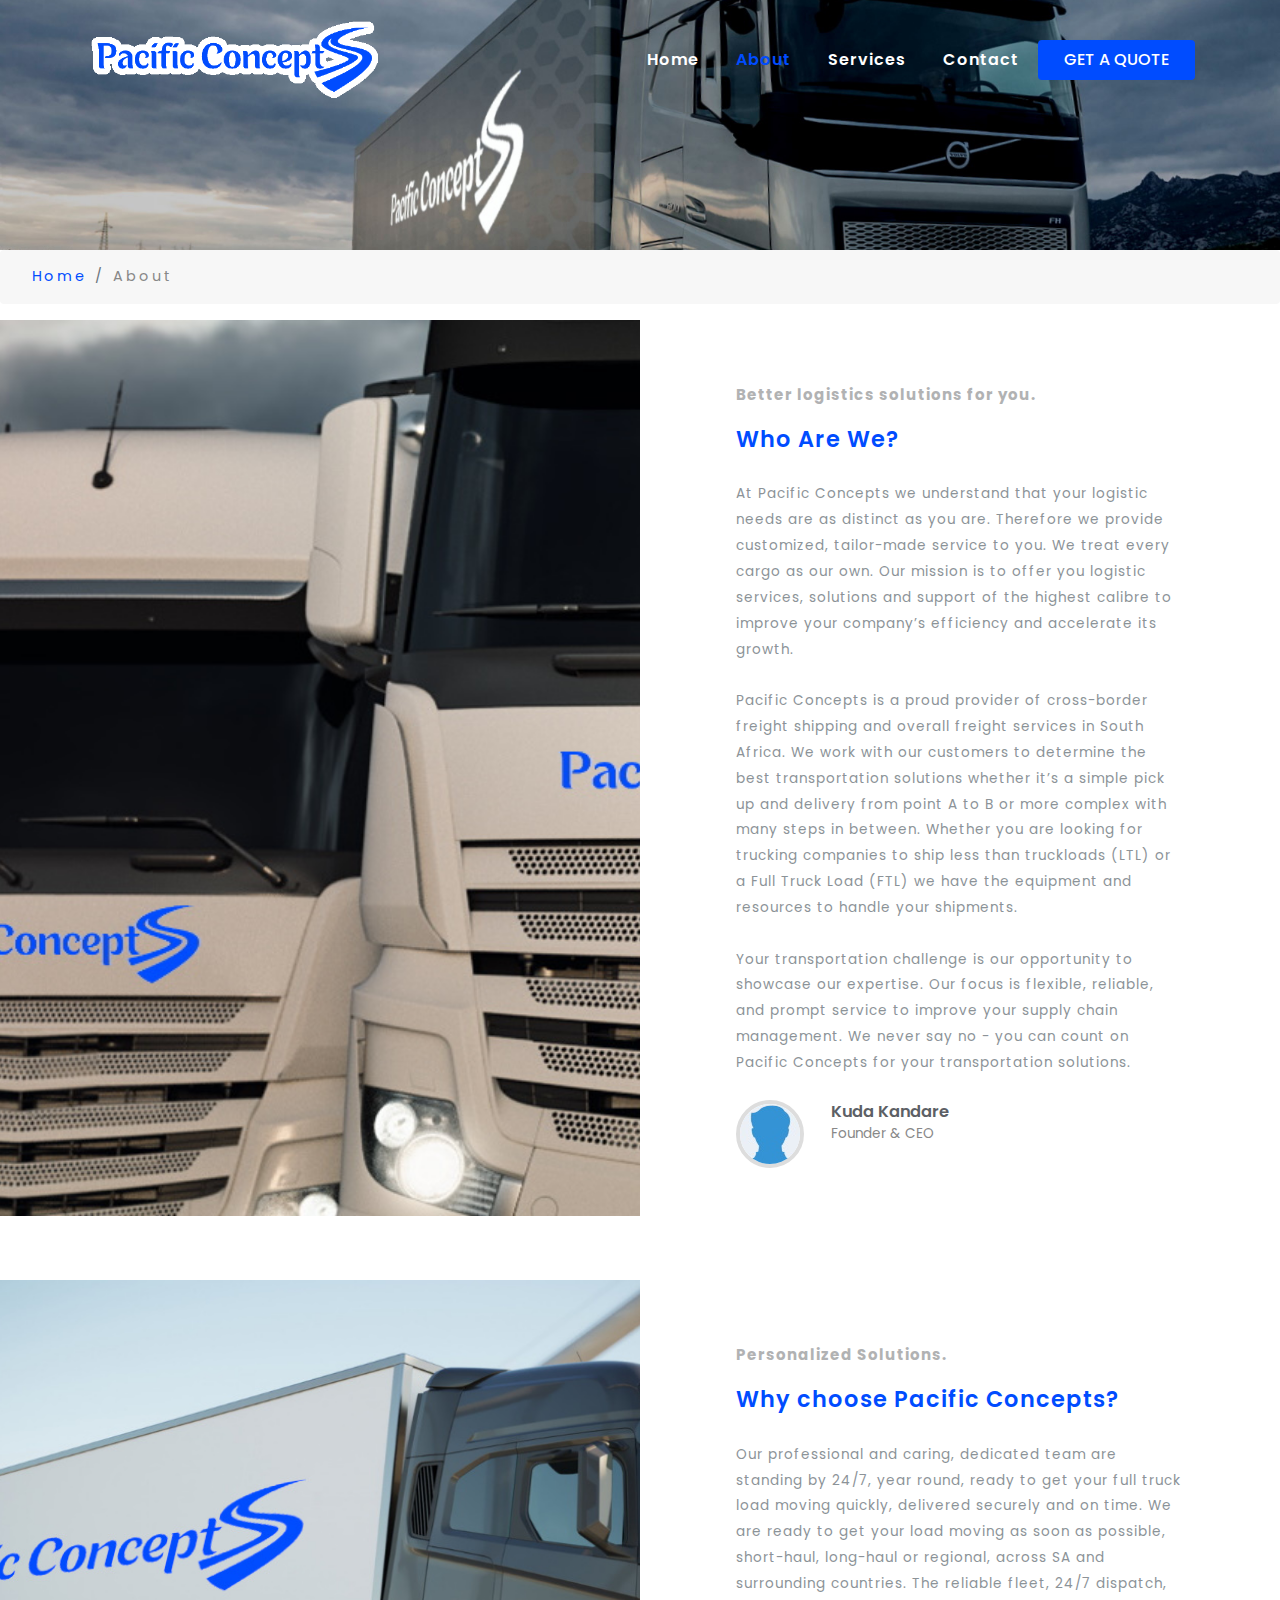
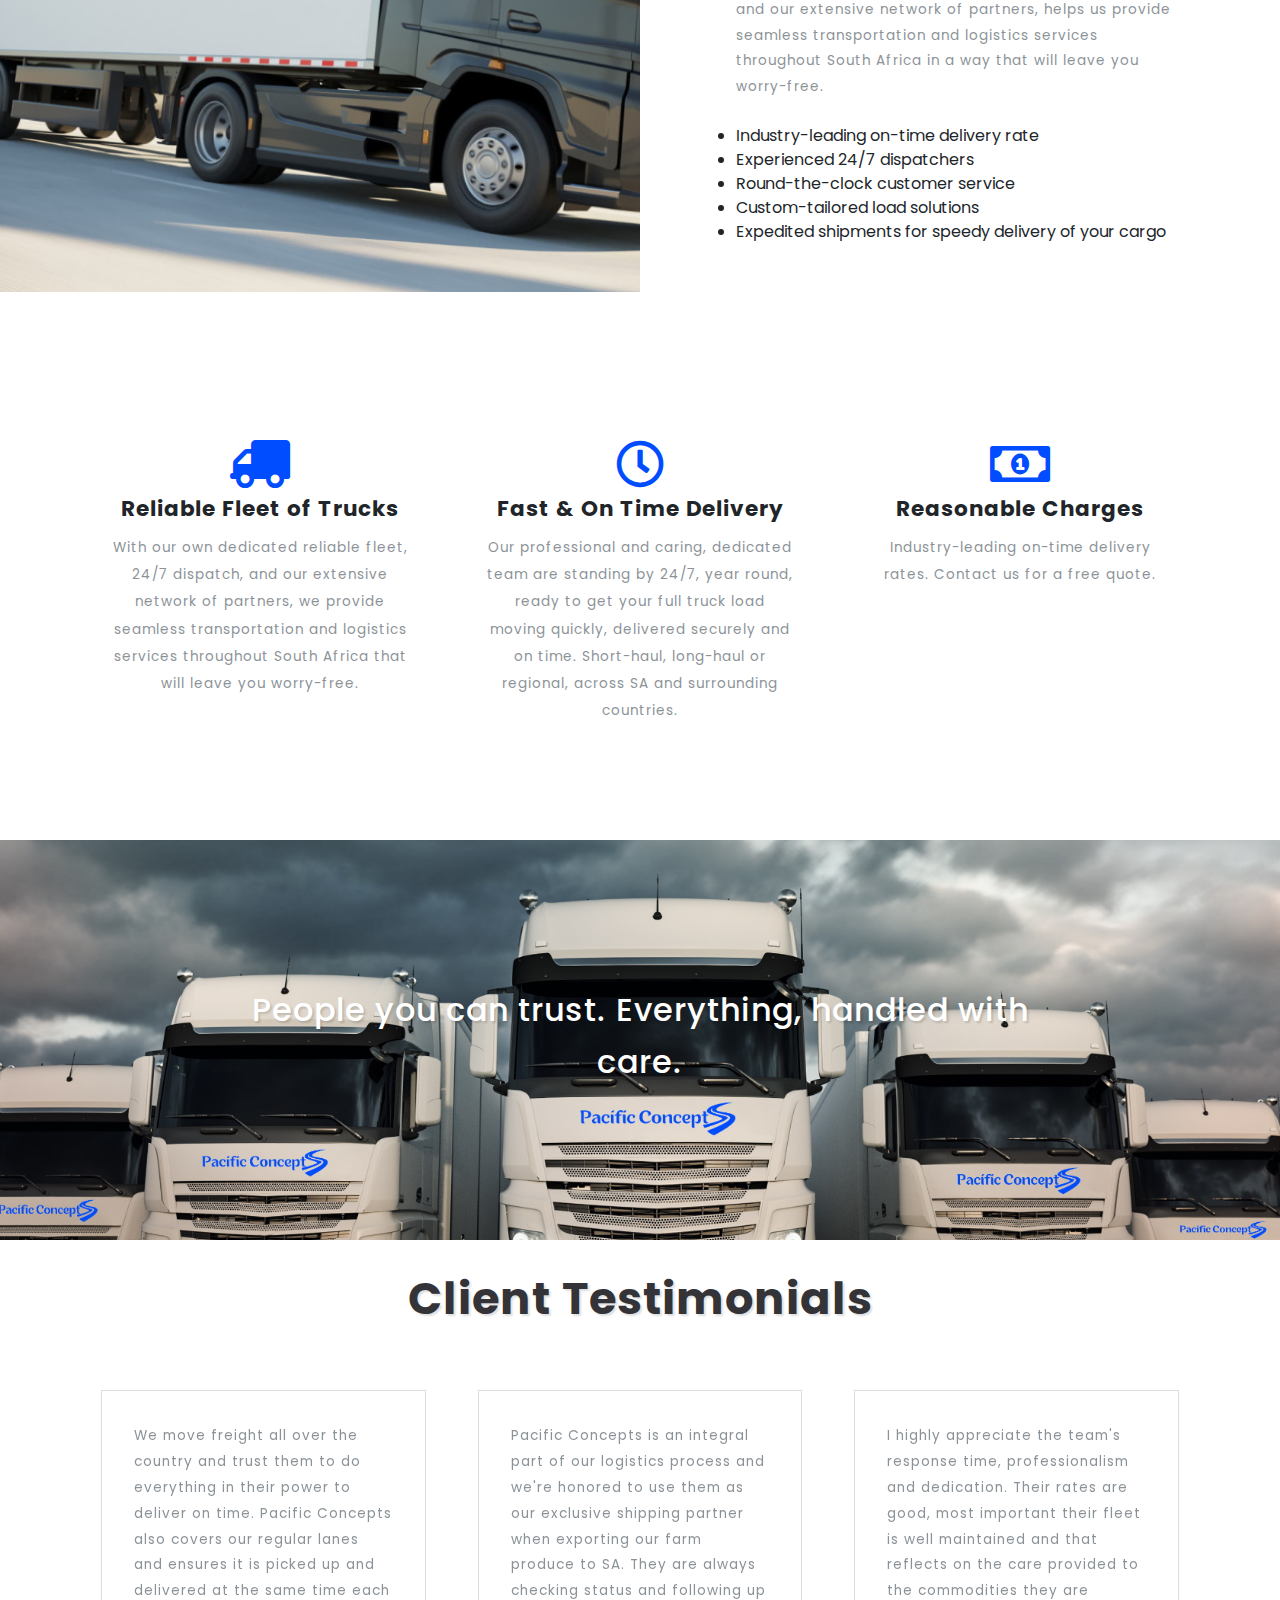
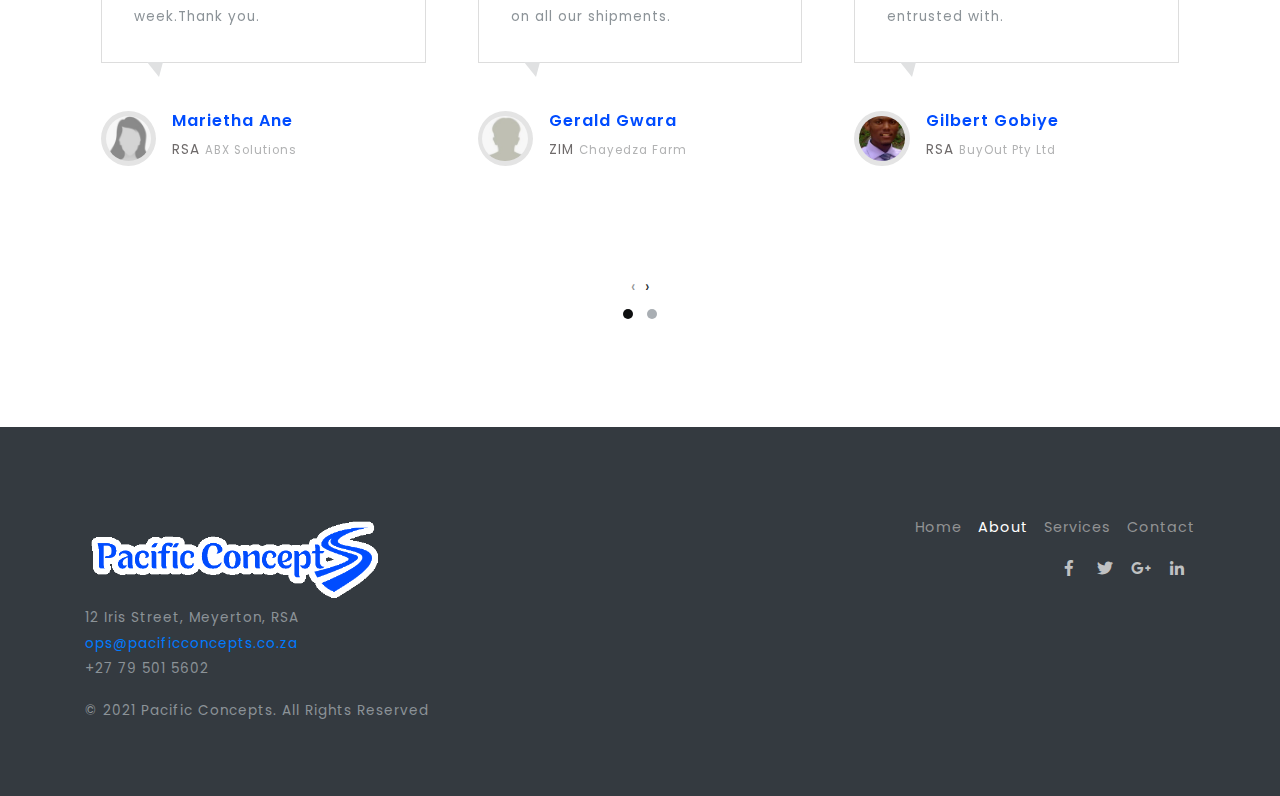
==== about.html @ 4af20122 "Pacific-Concepts" ====
<!DOCTYPE html>
<html lang="zxx">

<head>
    <title>Pacific Concepts | About </title>
    <meta name="viewport" content="width=device-width, initial-scale=1">
    <meta charset="utf-8">
    <script>
        addEventListener("load", function() {
            setTimeout(hideURLbar, 0);
        }, false);

        function hideURLbar() {
            window.scrollTo(0, 1);
        }
    </script>
    <link href="css/bootstrap.css" rel='stylesheet' type='text/css' />
    <link href="css/style.css" rel='stylesheet' type='text/css' />
    <link rel="stylesheet" href="css/owl.theme.css" type="text/css" media="all">
    <link rel="stylesheet" href="css/owl.carousel.css" type="text/css" media="screen" property="" />
    <link href="css/fontawesome-all.css" rel="stylesheet">
    <link href="//fonts.googleapis.com/css?family=Josefin+Sans:100,100i,300,300i,400,400i,600,600i,700,700i" rel="stylesheet">
    <link href="//fonts.googleapis.com/css?family=Poppins:100,100i,200,200i,300,300i,400,400i,500,500i,600,600i,700,700i,800" rel="stylesheet">
</head>
<body>
    <div class="mian-content inner-page">
        <div class="header-top-w3layouts">
            <div class="container">

                <header>
                                        <div class="clearfix"></div>
                    <nav class="navbar navbar-expand-lg navbar-light">
                        <div class="logo text-left">
                            <h1>
                                <a class="navbar-brand" href="index.html">
                            <img class="img-fluid" src="images/logo1.png" alt="" width="300" height="75"></a>
                            </h1>
                        </div>
                        <button class="navbar-toggler" type="button" data-toggle="collapse" data-target="#navbarSupportedContent" aria-controls="navbarSupportedContent" aria-expanded="false" aria-label="Toggle navigation">
                            <span class="navbar-toggler-icon">
                              
                            </span>

                        </button>

                        <div class="collapse navbar-collapse" id="navbarSupportedContent">
                            <ul class="navbar-nav ml-lg-auto text-right">
                                <li class="nav-item">
                                    <a class="nav-link" href="index.html">Home
                                        <span class="sr-only">(current)</span>
                                    </a>
                                </li>
                                <li class="nav-item active">
                                    <a class="nav-link" href="about.html">About</a>
                                </li>
                                <li class="nav-item">
                                    <a class="nav-link" href="services.html">Services</a>
                                </li>
                                
                                <li class="nav-item">
                                    <a class="nav-link" href="contact.html">Contact</a>
                                </li>

                            </ul>

                            <div class="log-in">
                                <a class="btn text-uppercase" href="contact.html">
                                    Get a Quote</a>
                            </div>
                        </div>

                    </nav>
                </header>
            </div>
        </div>

    </div>
    <!--// banner-text -->
    <!-- /breadcrumb -->
    <ol class="breadcrumb">
        <li class="breadcrumb-item">
            <a href="index.html">Home</a>
        </li>
        <li class="breadcrumb-item active">About</li>
    </ol>
    <!-- //breadcrumb -->
    <!-- banner-bottom-w3ls -->
    <section class="banner-bottom-w3ls py-lg-5 py-md-5 py-3">
        <div class="container-fluid">
            <div class="row">
                <div class="col-lg-6 about-img">
                </div>
                <div class="col-lg-6 about-right">
                    <h4>Better logistics solutions for you.</h4>
                    <h3>Who Are We?</h3>
                    <p class="my-4">At Pacific Concepts we understand that your logistic needs are as distinct as you are. Therefore we provide customized, tailor-made service to you. We treat every cargo as our own. Our mission is to offer you logistic services, solutions and support of the highest calibre to improve your company’s efficiency and accelerate its growth. <br><br>

Pacific Concepts is a proud provider of cross-border freight shipping and overall freight services in South Africa. We work with our customers to determine the best transportation solutions whether it’s a simple pick up and delivery from point A to B or more complex with many steps in between. Whether you are looking for trucking companies to ship less than truckloads (LTL) or a Full Truck Load (FTL) we have the equipment and resources to handle your shipments. <br><br>

Your transportation challenge is our opportunity to showcase our expertise. Our focus is flexible, reliable, and prompt service to improve your supply chain management. We never say no - you can count on Pacific Concepts for your transportation solutions.</p>

                    <ul class="author d-flex">
                        <li><img class="img-fluid" src="images/author.jpg" alt=""></li>
                        <li><span>Kuda Kandare</span>Founder & CEO</li>
                    </ul>

                </div>
            </div>
        </div>
    </section>
    
    
    
    <section class="banner-bottom-w3ls py-lg-5 py-md-5 py-3">
        <div class="container-fluid">
            <div class="row">
                <div class="col-lg-6 about-img1">
                </div>
                <div class="col-lg-6 about-right">
                    <h4>Personalized Solutions.</h4>
                    <h3>Why choose Pacific Concepts?</h3>
                    <p class="my-4">Our professional and caring, dedicated team are standing by 24/7, year round, ready to get your full truck load moving quickly, delivered securely and on time. We are ready to get your load moving as soon as possible, short-haul, long-haul or regional, across SA and surrounding countries. The reliable fleet, 24/7 dispatch, and our extensive network of partners, helps us provide seamless transportation and logistics services throughout South Africa in a way that will leave you worry-free.
                    <ul>
<li> Industry-leading on-time delivery rate </li>
<li>Experienced 24/7 dispatchers </li>
<li>Round-the-clock customer service </li>
<li>Custom-tailored load solutions </li>
<li>Expedited shipments for speedy delivery of your cargo </li>
</ul>  </p>

                  

                </div>
            </div>
        </div>
    </section>
    
    
    
    <!-- ab -->
    <section class="banner-bottom-w3ls py-lg-5 py-md-5 py-3">
        <div class="container">
            <div class="inner-sec-w3layouts py-lg-5 py-3">
                
                <div class="row mt-lg-5 mt-md-4 mt-4">
                    
                    <div class="col-lg-4 about-in text-center">
                        <div class="card">
                            <div class="card-body">
                                <i class="fas fa-truck mb-2"></i>
                                <h5 class="card-title">Reliable Fleet of Trucks</h5>
                                <p class="card-text">With our own dedicated reliable fleet, 24/7 dispatch, and our extensive network of partners, we provide seamless transportation and logistics services throughout South Africa that will leave you worry-free.</p>
                            </div>
                        </div>
                    </div>
                
                    <div class="col-lg-4 about-in text-center">
                        <div class="card">
                            <div class="card-body">
                                <i class="far fa-clock mb-2"></i>
                                <h5 class="card-title">Fast & On Time Delivery</h5>
                                <p class="card-text">Our professional and caring, dedicated team are standing by 24/7, year round, ready to get your full truck load moving quickly, delivered securely and on time. Short-haul, long-haul or regional, across SA and surrounding countries.</p>
                            </div>
                        </div>

                    </div>

                    <div class="col-lg-4 about-in text-center">
                        <div class="card">
                            <div class="card-body">
                                <i class="far fa-money-bill-alt mb-2"></i>
                                <h5 class="card-title">Reasonable Charges</h5>
                                <p class="card-text">Industry-leading on-time delivery rates. Contact us for a free quote.</p>
                            </div>
                        </div>
                    </div>

                </div>

            </div>
        </div>
    </section>
    <!-- //ab -->
    <!-- /bottom-last -->
    <section class="bottom-last py-5 text-center">
        <div class="bottom-bg">
            <h3>People you can trust. Everything, handled with care.</h3>

        </div>
    </section>
    <!-- //bottom-last -->

    <!--/testimonials-->
    <section class="clients py-md-5 py-3">
        <div class="container">
            <div class="inner-sec-w3layouts py-md-5 py-3">
                <h3 class="tittle text-center mb-md-5 mb-4">Client Testimonials</h3>
                <div class="owl-carousel owl-theme">
                    <div class="item">
                        <div class="feedback-info text-left">
                            <div class="feedback-top">

                                <p>We move freight all over the country and trust them to do everything in their power to deliver on time. Pacific Concepts also covers our regular lanes and ensures it is picked up and delivered at the same time each week.Thank you. </p>
                            </div>
                            <div class="feedback-grids">
                                <div class="feedback-img">
                                    <img src="images/t1.jpg" class="img-fluid rounded-circle" alt="" />
                                </div>
                                <div class="feedback-img-info">
                                    <h5>Marietha Ane</h5>
                                    <p>RSA
                                        <span>ABX Solutions</span>
                                    </p>
                                </div>
                                <div class="clearfix"> </div>
                            </div>
                        </div>
                    </div>
                    <div class="item">
                        <div class="feedback-info text-left">

                            <div class="feedback-top">

                                <p>Pacific Concepts is an integral part of our logistics process and we're honored to use them as our exclusive shipping partner when exporting our farm produce to SA. They are always checking status and following up on all our shipments. </p>
                            </div>
                            <div class="feedback-grids">
                                <div class="feedback-img">
                                    <img src="images/t3.jpg" class="img-fluid rounded-circle" alt="" />
                                </div>
                                <div class="feedback-img-info">
                                    <h5>Gerald Gwara</h5>
                                    <p>ZIM
                                        <span>Chayedza Farm</span>
                                    </p>
                                </div>
                                <div class="clearfix"> </div>
                            </div>
                        </div>
                    </div>
                    <div class="item">
                        <div class="feedback-info text-left">
                            <div class="feedback-top">
                                <p> I highly appreciate the team's response time, professionalism and dedication.  Their rates are good, most important their fleet is well maintained and that reflects on the care provided to the commodities they are entrusted with.</p>
                            </div>
                            <div class="feedback-grids">
                                <div class="feedback-img">
                                    <img src="images/t2.jpg" class="img-fluid rounded-circle" alt="" />
                                </div>
                                <div class="feedback-img-info">
                                    <h5>Gilbert Gobiye</h5>
                                    <p>RSA <span>BuyOut Pty Ltd</span></p>
                                </div>
                                <div class="clearfix"> </div>
                            </div>
                        </div>
                    </div>
                    <div class="item">
                        <div class="feedback-info text-left">

                            <div class="feedback-top">

                                <p>I have never been disappointed with the service I receive.  They are one of the carriers I can always count on to be honest.  I have to say that the people I started dealing with in the beginning are still with the company.  I can also call them 24 hours a day 7 days a week and get an answer if I have a question about my load. </p>
                            </div>
                            <div class="feedback-grids">
                                <div class="feedback-img">
                                    <img src="images/t3.jpg" class="img-fluid rounded-circle" alt="" />
                                </div>
                                <div class="feedback-img-info">
                                    <h5>Mary Osthuizen</h5>
                                    <p>RSA
                                        <span>Bella Confectioneries</span>
                                    </p>
                                </div>
                                <div class="clearfix"> </div>
                            </div>
                        </div>
                    </div>
                    

                </div>
            </div>
        </div>
    </section>
    <!--//testimonials-->
    <!--/newsletter-->
     <footer class="newsletter_right_w3agile bg-dark pymd-5 py-4">
        <div class="container">
            <div class="inner-sec-w3layouts py-md-5 py-3">
                
                <div class="row footer-bottom-wthree mt-lg-5 mt-3">
                    <div class="col-lg-6 copyright">
                        <img class="img-fluid" src="images/logo1.png" alt="" width="300" height="75">
                        <p>12 Iris Street, Meyerton, RSA <br>
                        <a href="mailto:ops@pacificconcepts.co.za"> ops@pacificconcepts.co.za</a> <br>
                        +27 79 501 5602
                        </p>
                        <p class="copy-right mt-3">© 2021 Pacific Concepts. All Rights Reserved 
                        </p>
                    </div>
                    <div class="col-lg-6 social-icon footer">
                        <ul class="links-nav d-flex justify-content-end">
                            <li>
                                <a href="index.html">Home</a>
                            </li>
                            <li>
                                <a class="active" href="about.html">About</a>
                            </li>

                            <li>
                                <a href="services.html">Services</a>
                            </li>
                           
                            <li>
                                <a href="contact.html">Contact</a>
                            </li>
                        </ul>
                        <ul class="social-icons d-flex justify-content-end mt-3">
                            <li class="mr-1"><a href="#"><span class="fab fa-facebook-f"></span></a></li>
                            <li class="mx-1"><a href="#"><span class="fab fa-twitter"></span></a></li>
                            <li class="mx-1"><a href="#"><span class="fab fa-google-plus-g"></span></a></li>
                            <li class="mx-1"><a href="#"><span class="fab fa-linkedin-in"></span></a></li>
                        </ul>
                    </div>
                    <div class="clearfix"></div>

                </div>

            </div>
        </div>
    </footer>
    <!-- js -->
    <script src="js/jquery-2.2.3.min.js"></script>
    <!-- carousel -->
    <script src="js/owl.carousel.js"></script>
    <script>
        $(document).ready(function() {
            $('.owl-carousel').owlCarousel({
                loop: true,
                margin: 10,
                responsiveClass: true,
                responsive: {
                    0: {
                        items: 1,
                        nav: true
                    },
                    600: {
                        items: 1,
                        nav: false
                    },
                    900: {
                        items: 1,
                        nav: false
                    },
                    1000: {
                        items: 3,
                        nav: true,
                        loop: false,
                        margin: 20
                    }
                }
            })
        })
    </script>
    <!-- //carousel -->
    <script>
        $(document).ready(function() {
            $(".dropdown").hover(
                function() {
                    $('.dropdown-menu', this).stop(true, true).slideDown("fast");
                    $(this).toggleClass('open');
                },
                function() {
                    $('.dropdown-menu', this).stop(true, true).slideUp("fast");
                    $(this).toggleClass('open');
                }
            );
        });
    </script>
    
    <script src="js/move-top.js"></script>
    <script src="js/easing.js"></script>
    <script>
        jQuery(document).ready(function($) {
            $(".scroll").click(function(event) {
                event.preventDefault();
                $('html,body').animate({
                    scrollTop: $(this.hash).offset().top
                }, 900);
            });
        });
    </script>
    <script>
        $(document).ready(function() {
            /*
            						var defaults = {
            							  containerID: 'toTop', // fading element id
            							containerHoverID: 'toTopHover', // fading element hover id
            							scrollSpeed: 1200,
            							easingType: 'linear' 
            						 };
            						*/

            $().UItoTop({
                easingType: 'easeOutQuart'
            });

        });
    </script>
    <!--// end-smoth-scrolling -->
    <!-- jQuery-Photo-filter-lightbox-Gallery-plugin -->
    <!-- /js -->
    <script src="js/bootstrap.js"></script>
    <!-- //js -->
</body>

</html>
---- css/style.css ----
html,
body {
    margin: 0;
    font-size: 100%;
    font-family: 'Poppins', sans-serif;
    background: #fff;
}

body a {
    text-decoration: none;
    transition: 0.5s all;
    -webkit-transition: 0.5s all;
    -moz-transition: 0.5s all;
    -o-transition: 0.5s all;
    -ms-transition: 0.5s all;
    font-family: 'Poppins', sans-serif;
}

a:hover {
    text-decoration: none;
}

input[type="button"],
input[type="submit"],
input[type="text"],
input[type="email"],
input[type="search"] {
    transition: 0.5s all;
    -webkit-transition: 0.5s all;
    -moz-transition: 0.5s all;
    -o-transition: 0.5s all;
    -ms-transition: 0.5s all;
    font-family: 'Poppins', sans-serif;
}

h1,
h2,
h3,
h4,
h5,
h6 {
    margin: 0;
    font-family: 'Poppins', sans-serif;
    letter-spacing: 1px;
    font-weight: 700;
}

p {
    margin: 0;
    font-size: 0.85em;
    color: #8c9398;
    line-height: 1.9em;
    letter-spacing: 1px
}

ul {
    margin: 0;
    padding: 0;
}

/*--/header --*/

/*--/navbar--*/

.navbar {
    padding: 0em 0em;
}

a.navbar-brand {
    font-size: 1em;
    text-shadow: 0 1px 2px rgba(0, 0, 0, 0.37);
    color: #fff;
}

.navbar-light .navbar-brand {
    color: #fff;
    font-family: 'Poppins', sans-serif;
}

.logo i {
    color: #03cce6;
    text-shadow: none;
}

li.nav-item {
    margin: 0 1px;
}

.navbar-light .navbar-nav .nav-link {
    padding: 0.3em 1.1em;
    color: #fff;
    background: transparent;
    font-size: 1em;
    letter-spacing: 1px;
    font-weight: 600;
}

.navbar-light .navbar-nav .show > .nav-link,
.navbar-light .navbar-nav .active > .nav-link,
.navbar-light .navbar-nav .nav-link.show,
.navbar-light .navbar-nav .nav-link.active,
.navbar-light .navbar-nav .nav-link:hover,
.navbar-light .navbar-nav .nav-link:focus {
    background: transparent;
    color: #004cff;
}

.dropdown-item {
    padding: 0.5em 1.5rem;
    font-size: 0.9em;
    margin: 0;
}

.dropdown-menu {
    margin: 0;
    padding: 0;
}

.navbar-light .navbar-brand:hover,
.navbar-light .navbar-brand:focus {
    color: #fff;
}

/*---*/

/*---*/

.dropdown-toggle::after {
    width: 0;
    height: 0;
    margin-left: 0;
    content: "";
    border-top: 0.3em solid;
    border-right: 0.3em solid transparent;
    border: 0px;
}


.dropdown-item:hover,
.dropdown-item:focus {
    color: #004cff;
    text-decoration: none;
    background-color: #f0f0f1;
}

/*-- //header --*/

.top-head-w3-agile span {
    color: #ffff;
    letter-spacing: 2px;
    font-weight: 600;
}

.top-head-w3-agile a {
    color: #ffff;
    letter-spacing: 2px;
}

.top-content-info-wthree {
    position: relative;
    margin: 0 0 0.5em 0;
}

.log-in a {
    border-radius: 4px;
    border: 2px solid #004cff;
    padding: 0.4em 1.5em;
    color: #fff;
    font-weight: 500;
    font-size: 1em;
    background: #004cff;
}

.log-in a:hover {
    border: 2px solid #004cff;
    background:none;
    color: #004cff;
}

.top-content-left h6 {
    color: #fff;
    font-size: 0.9em;
    text-decoration: underline;
}

.callnumber h6 {
    color: #fff;
    font-weight: 300;
}

/*--/banner-info--*/

.slide {
    background: url(../images/1.jpg) no-repeat center;
    background-size: cover;
    -webkit-background-size: cover;
    -moz-background-size: cover;
    -o-background-size: cover;
    -ms-background-size: cover;
    height: 50vw;
}

.slide2 {
    background: url(../images/2.jpg) no-repeat center;
    background-size: cover;
    -webkit-background-size: cover;
    -moz-background-size: cover;
    -o-background-size: cover;
    -ms-background-size: cover;
    height: 50vw;
}

.slide3 {
    background: url(../images/3.jpg) no-repeat center;
    background-size: cover;
    -webkit-background-size: cover;
    -moz-background-size: cover;
    -o-background-size: cover;
    -ms-background-size: cover;
    height: 50vw;
}

.cont-btn a {
    border-radius: 4px;
    border: 2px solid #fff;
    padding: 0.5em 2em;
    color: #fff;
    font-weight: 600;
    font-size: 1.1em;
    background: transporant;
}

.cont-btn a:hover {
    background: #004cff;
    border: 2px solid #004cff;
}

.cont-btn {
    margin-top: 2rem;
}

.mian-content {
    position: relative;
}

.header-top-w3layouts {
    position: absolute;
    top: 4%;
    margin: 0 auto;
    width: 100%;
}

.top-content-left {
    padding: 0;
}

.social-icons li {
    list-style: none;
}

ul.social-icons li a span {
    color: rgba(255, 255, 255, 0.70);
    font-size: 16px;
    background: transparent;
    width: 28px;
    height: 28px;
    line-height: 27px;
    text-align: center;
    display: block;
}

ul.social-icons li a span:hover {
    color: #fff;
}

/*-- /banner-info --*/

/*--/introduction--*/

.intro {
    width: 64%;
}

h3.main {
    font-size: 1.7em;
    line-height: 1.5em;
}
h3.main mark {
    padding: 0.4em 0.4em;
    background-color: #ccffe4;
}
.about-in .card {
    background: none;
    border: none;
    padding: 0;
}
.about-in p.card-text {
    line-height: 2em;
}
.about-in .card i {
    font-size: 3em;
    color: #004cff;
}
.about-in:hover .card i {
    color: #474848;
}
.about-in .card h5.card-title {
    font-size: 1.35em;
}
.about-in h6 {
    font-size: 0.9em;
    color: #888;
    font-weight: 400;
}

.about-right h3 {
    color: #004cff;
    font-weight: 600;
    font-size: 1.4em;
    letter-spacing: 1px;
    line-height: 1.6em;
}
.about-right h4 {
    margin: 1.2em 0;
    font-size: 15px;
    color: #b1b2b3;
}

.about-img {
    padding: 0;
    background: url(../images/ab.jpg) no-repeat center;
    background-size: cover;
    -webkit-background-size: cover;
    -moz-background-size: cover;
    -o-background-size: cover;
    -ms-background-size: cover;
    min-height: 600px;
}

.about-img1 {
    padding: 0;
    background: url(../images/ab1.jpg) no-repeat center;
    background-size: cover;
    -webkit-background-size: cover;
    -moz-background-size: cover;
    -o-background-size: cover;
    -ms-background-size: cover;
    min-height: 600px;
}

.about-right {
    padding: 3em 6em;
}

ul.author li {
    list-style: none;
    margin: 0 2em 0 0em;
}

ul.author li img {
    border-radius: 50%;
    -weblit-border-radius: 50%;
    -o-border-radius: 50%;
    -ms-border-radius: 50%;
    -moz-border-radius: 50%;
    border: 4px solid #ddd;
}

ul.author li {
    color: #888;
    font-size: 0.85em;
}

ul.author li span {
    display: block;
    font-weight: 600;
    color: #5c6065;
    font-size: 1.2em;
}

/*--//introduction--*/

/*-- /services--*/

h3.tittle span {
    display: block;
    text-transform: uppercase;
    font-size: 0.3em;
    color: #ff4081;
    letter-spacing: 4px;
    font-weight: 600;
}

h3.tittle {
    text-shadow: 2px 2px 2px rgba(41, 41, 41, 0.15);
    font-size: 3em;
    color: #333338;
}

.middle-grids .card-body {
    padding: 9em 2em;
    background: #eff2f5;
}
.middle-grids .card-body:hover {
    background: #004cff;
    color:#fff;
}
.middle-grids .card-body:hover p.card-text{
    color:#fff;
}
.middle-grids .card-body:hover i{
  color: #131212;
}
/*-- //services--*/

/*-- Pricing --*/

.price-main-info .card-header h4 {
    color: #f7f7f7;
    font-size: 1.7em;
    font-weight: 600;
    line-height: 1em;
    padding-top: 2em;
}

.price-main-info .card-header h4 span {
    display: block;
    font-weight: 100;
}

.price-main-info .card-header {
    background: url(../images/price.jpg)no-repeat 0px 0px;
    -webkit-background-size: cover;
    -moz-background-size: cover;
    -o-background-size: cover;
    -ms-background-size: cover;
    background-size: cover;
    min-height: 192px;
}

.price-main-info .card-body {
    background: #fff;
    padding: 2em 1em;
}

.pricing-card-title span {
    font-size: .5em;
    display: inline-block;
    color: #000;
    font-weight: 300;
}

.price-main-info small.text-muted {
    font-size: 0.5em;
}

ul.list-unstyled li {
    font-size: 15px;
    color: #7d7d7d;
    line-height: 2.5em;
}

.price-main-info h5.card-title {
    font-size: 3em;
    color: #1c1c1d;
    font-weight: 700;
}

.card-deck .card {
    padding: 0px;
}

.price-inner .log-in a {
    font-size: 0.9em;
}

.price-inner.card h4 {
    color: #a7aaad;
    font-size: 1.1em;
}

.price-main-info.card {
    border-radius: 0;
    border: none;
    background: none;
}

/*--/tabs --*/

.nav-pills .nav-link {
    padding: 0.7em 2em;
    letter-spacing: 1px;
    color: #4e4c4c;
    background: rgba(193, 189, 189, 0.38);
    font-weight: 600;
}

.nav-pills .nav-link.active,
.nav-pills .show > .nav-link {
    color: #fff;
    background: #004cff;
}


.tech-btm h5 {
    font-size: 0.9em;
    line-height: 1.4em;
    font-weight: 600;
}

.menu-img-info h5 {
    font-size: 1.8em;
    color: #7b7d80;
    text-shadow: 0 1px 2px rgba(0, 0, 0, 0.37);
    line-height: 1.4em;
}

p.sub-meta {
    color: #1cbbb4;
    font-size: 1.2em;
    font-weight: 600;
}

.text-info-sec p {
    color: #8c9398;
}

.text-info-sec h5 {
    font-size: 1.4em;
    color: #4e4f50;
    text-shadow: 0 1px 2px rgba(18, 18, 19, 0.13);
    font-weight: 700;
    text-transform: uppercase;
}

.text-info-sec i {
    color: #EB2941;
}

/*--//tabs--*/

/*--// Pricing --*/

/*--/blog-grid-info--*/

.blog-grid-info .card h5.card-title {
    font-size: 1. 2em;
}

.blog-grid-info .card-body {
    padding: 0;
}

.blog-des {
    padding: 2em;
    background: #fff;
}

span.entry-date {
    font-size: 0.85em;
    color: #999;
}

.blog-grid-info .card h5.card-title {
    font-size: 1em;
    font-weight: 600;

}

.blog-grid-info .card h5.card-title a {
    color: #222;
}

/*--//blog-grid-info--*/

/*--bottom-last--*/

.bottom-last {
    background: url(../images/1.jpg) no-repeat center;
    background-size: cover;
    -webkit-background-size: cover;
    -moz-background-size: cover;
    -o-background-size: cover;
    -ms-background-size: cover;
    min-height: 400px;
}

section.bottom-last h3 {
    font-size: 2em;
    font-weight: 500;
    color: #fff;
    line-height: 1.6em;
    width: 65%;
    margin: 3em auto 0;
    text-shadow: 2px 2px 2px rgba(29, 28, 28, 0.15);
}

/*--bottom-last--*/

.feedback-top {
    background: transparent;
    position: relative;
    border: 1px solid #ddd;
    padding: 2em;
}

.feedback-top:after {
    content: '';
    position: absolute;
    top: 100%;
    left: 14%;
    width: 0;
    height: 0;
    border-top: 15px solid rgb(224, 225, 226);
    border-right: 4px solid transparent;
    border-left: 12px solid transparent;
    transform: rotate(0deg);
}

.feedback-top p {
    margin: 0;
}

.feedback-img {
    float: left;
    width: 17%;
    background: #e4e4e4;
    padding: 0.3em;
    border-radius: 50%;
    -webkit-border-radius: 50%;
    -o-border-radius: 50%;
    -ms-border-radius: 50%;
    -moz-border-radius: 50%;
}

.feedback-grids {
    margin: 3em 0 0;
}

.feedback-img img {
    width: 100%;
}

.feedback-info {
    margin: 1em !important;
}

.feedback-img-info {
    float: left;
    width: 65%;
    margin: 0em 0 0 1em;
}

.feedback-img-info h5 {
    color: #004cff;
    font-size: 1em;
    letter-spacing: 1px;
    font-weight: 600;
}

.feedback-img-info p {
    color: #6f6b6b;
    margin-top: .5em;
}

.feedback-img-info p span {
    color: #b1b2b3;
    font-size: 0.85em;
}

.icon-test i {
    font-size: 2em;
    color: #fcd000;
    margin-left: .4em;
    position: relative;
}

.icon-test {
    position: relative;
}

.icon-test:before {
    content: " ";
    position: absolute;
    background: #d5d8da;
    width: 77%;
    height: 2%;
    top: 54%;
    right: 5%;
}

/*-- //feedback --*/

/*--model-forms--*/

.modal-header {
    border: none;
}

.login h5 {
    font-size: 1.2em;
    color: #333;
    text-transform: uppercase;
    font-weight: 600;
}

.login button.btn.btn-primary.submit {
    background: #495057;
    padding: 0.5em 2em;
    letter-spacing: 1px;
    border: none;
}

.login button.btn.btn-primary.submit:hover {
    background:#004cff;
}

.login a {
    color: #97989a;
}

.login label {
    font-weight: 400;
    color: #5a5757;
    font-size: 0.9em;
    letter-spacing: 1px;
}

.video iframe {
    width: 100%;
    height: auto;
}

/*--//model-forms--*/
/*--/inner-page--*/
.inner-page {
    background: url(../images/3.jpg) no-repeat center;
    background-size: cover;
    -o-background-size: cover;
    -moz-background-size: cover;
    -ms-background-size: cover;
    -webkit-background-size: cover;
    min-height:250px;
}

ol.breadcrumb {
    margin: 0;
}
li.breadcrumb-item {
    font-size: 0.9em;
    letter-spacing: 3px;
}

li.breadcrumb-item a {
    color: #004cff;
}

.breadcrumb-item.active {
    color: #888;
}

ol.breadcrumb {
    background: none;
    margin: 0;
    padding: 1em 2em;
    background: #f7f7f7;
}

/*--//inner-page--*/
/*--/footer--*/

.n-right-w3ls .form-group {
    margin-bottom: 1rem;
    float: left;
    width: 32%;
    margin: 0 1%;
}

.form-group:nth-child(3) {
    margin: 0;
}

.n-right-w3ls .form-group .form-control {
    display: block;
    width: 100%;
    padding: 1em 1em;
    border: 1px solid #ced4da;
    letter-spacing: 1px;
    font-size: 0.9em;
}

ul.links-nav li {
    list-style: none;
    margin-left: 1em;
}

ul.links-nav li a {
    color: #929394;
    letter-spacing: 1px;
    font-size: 0.9em;
}

ul.links-nav li a.active,
ul.links-nav li a:hover {
    color: #fff;
}

p.copy-right a {
    color: #004cff;
}

.n-right-w3ls .form-group input.form-control.submit {
    background: #004cff;
    border: 1px solid #004cff !important;
    color: #fff;
    font-size: 1em;
    font-weight: 500;
    cursor: pointer;
    padding: 0.8em 1em;
}

.n-right-w3ls .form-group input.form-control.submit:hover {
    background: #333;
}

/*--//footer--*/

/*-- to-top --*/

#toTop {
    display: none;
    text-decoration: none;
    position: fixed;
    bottom: 20px;
    right: 2%;
    overflow: hidden;
    z-index: 999;
    width: 40px;
    height: 40px;
    border: none;
    text-indent: 100%;
    background: url(../images/move_up.png) no-repeat 0px 0px;
}

#toTopHover {
    width: 40px;
    height: 40px;
    display: block;
    overflow: hidden;
    float: right;
    opacity: 0;
    -moz-opacity: 0;
    filter: alpha(opacity=0);
}

/*-- //to-top --*/

/*--responsive--*/

@media(max-width:1440px){
	
}
@media(max-width:1366px){
	
}
@media(max-width:1280px){
   h3.tittle {
        font-size:2.8em;
    }
}
@media(max-width:1080px){
	h3.tittle {
        font-size:2.7em;
    }
}
@media(max-width:1050px){
	.middle-grids .card-body {
       padding: 6em 2em;
    }
    .bottom-last {
        min-height: 300px;
    }
     section.bottom-last h3 {
        font-size: 1.4em;
        width: 80%;
        margin: 3em auto 0;
    }
    .feedback-top {
        padding: 1em;
    }
    h3.main {
       font-size: 1.3em;
    }
    .about-right {
        padding: 1em 2em;
    }
    .about-img {
        padding: 0;
        min-height: 500px;
    }
    a.navbar-brand {
       font-size: 0.9em;
    }
    .intro {
        width:80%;
    }
}
@media(max-width:1024px){
    h3.tittle {
        font-size:2.5em;
    }
    .about-in .card h5.card-title {
        font-size: 1.1em;
    }
   .blog-grid-info .card h5.card-title {
       font-size: 0.9em;
    }
    ul.list-unstyled li {
        font-size: 13px;
        color: #7d7d7d;
        line-height: 2em;
    }
    .inner-page {
        min-height: 200px;
    }
}
@media(max-width:991px){
	.navbar-light .navbar-toggler {
        border-color: #fff;
        background: #fff;
    }
    .top-content-right {
        padding: 0;
        margin-top: 0.5rem;
    }
    #navbarSupportedContent {
        background: #fff;
        padding: 1em;
        z-index: 99;
    }
    ul.navbar-nav {
        text-align: center!important;
    }
    .navbar-light .navbar-nav .nav-link {
        padding: 0.3em 1.1em;
        font-size: 1em;
        color:#333;
    }
    .navbar-nav .dropdown-menu {
        text-align: center;
    }
    nav.navbar.navbar-expand-lg.navbar-light .log-in {
        margin-top:0.5rem;
        text-align: center;
    }
    .intro {
        width: 95%;
    }
    .about-in.middle-grid-info:nth-child(2),.about-in.blog-grid-info:nth-child(2) {
        margin: 1em 0;
    }
    .about-in.blog-grid-info img {
        width: 100%;
    }
    .feedback-top {
        padding: 2em;
    }
    .social-icon.footer {
        text-align:center!important;
        margin-top: 1em;
    }
    .cont-btn {
        margin-top: 1rem;
    }
    .callnumber {
        float: left;
        width: 50%;
    }
    .top-social-icons {
        float: left;
        width: 50%;
    }
    ul.links-nav,.social-icon.footer ul.social-icons {
        justify-content: center!important;
    }
    .navbar-toggler {
      padding: 0.25rem 0.35rem;
    }
}
@media(max-width:900px){
	h3.tittle {
        font-size: 2.3em;
    }
    .cont-btn a {
        padding: 0.5em 2em;
        font-size: 1em;
    }
    .price-inner.card{
        margin-bottom: 0.5em;
    }
    
}
@media(max-width:800px){
    .slide, .slide2, .slide3 {
        height: 64vw;
    }
}
@media(max-width:768px){
	
}
@media(max-width:767px){
	a.navbar-brand {
        font-size: 0.9em;
        padding: 0;
    }
    section.bottom-last h3 {
        font-size: 1.4em;
        width: 94%;
        margin: 2em auto 0;
    }
    .bottom-last {
        min-height: 245px;
    }
}
@media(max-width:736px){
	h3.tittle {
        font-size: 1.8em;
    }
}
@media(max-width:667px){
    .slide, .slide2, .slide3 {
        height:70vw;
    }
    .about-in .card i {
      font-size: 2em;
    }
    .cont-btn a {
        padding: 0.4em 2em;
        font-size: 0.9em;
    }
}
@media(max-width:640px){
	h3.tittle {
        font-size:2.5em;
    }
    section.bottom-last h3 {
        font-size: 1.4em;
        width: 94%;
        margin: 1em auto 0;
    }
}
@media(max-width:600px){
	.about-img {
        padding: 0;
        min-height: 300px;
    }
}
@media(max-width:568px){
	
}
@media(max-width:480px){
	h3.tittle {
        font-size:1.9em;
    }
    section.bottom-last h3 {
        font-size: 1.1em;
        width: 90%;
        margin: 0em auto 0;
    }
    .bottom-last {
        min-height: 200px;
    }
    .slide, .slide2, .slide3 {
        height: 80vw;
    }
    .about-right h3 {
        font-size: 1.1em;
    }
}
@media(max-width:440px){
	h3.main {
        font-size: 1.1em;
    }
    .inner-page {
        min-height: 160px;
    }
}
@media(max-width:414px){
	h3.main {
        font-size: 1em;
    }
    .callnumber {
        float: left;
        width: 50%;
        padding: 0;
    }
    .callnumber h6 {
        font-size: 0.87em;
    }
    ul.links-nav li {
        margin-left: 0.5em;
    }
   
}
@media(max-width:384px){
	h3.tittle {
        font-size:1.7em;
    }
    a.navbar-brand {
        font-size: 0.8em;
        padding: 0;
    }
    .middle-grids .card-body {
        padding: 5em 2em;
    }
     .n-right-w3ls .form-group {
        margin-bottom: 1rem;
        float: left;
        width: 100%;
        margin: 1% 0%;
    }
    .nav-pills .nav-link {
      padding: 0.5em 1em;
    }
}
@media(max-width:375px){
    h3.tittle {
        font-size: 1.7em;
    }
    section.bottom-last h3 {
        font-size: 1em;
        width: 90%;
        margin: 0em auto 0;
    }
    .bottom-last {
        min-height: 175px;
    }
    .top-content-right {
        padding: 0 0px 0 11px;
        margin-top: 0.5rem;
    }
}
@media(max-width:320px){
	h3.tittle {
        font-size:1.6em;
    }
    .callnumber h6 {
        font-size: 0.7em;
    }
    a.navbar-brand {
        font-size: 0.75em;
        padding: 0;
    }
    .slide, .slide2, .slide3 {
        height: 95vw;
    }
    ul.links-nav li a {
        font-size: 0.75em;
    }
    
}
/*--//responsive--*/
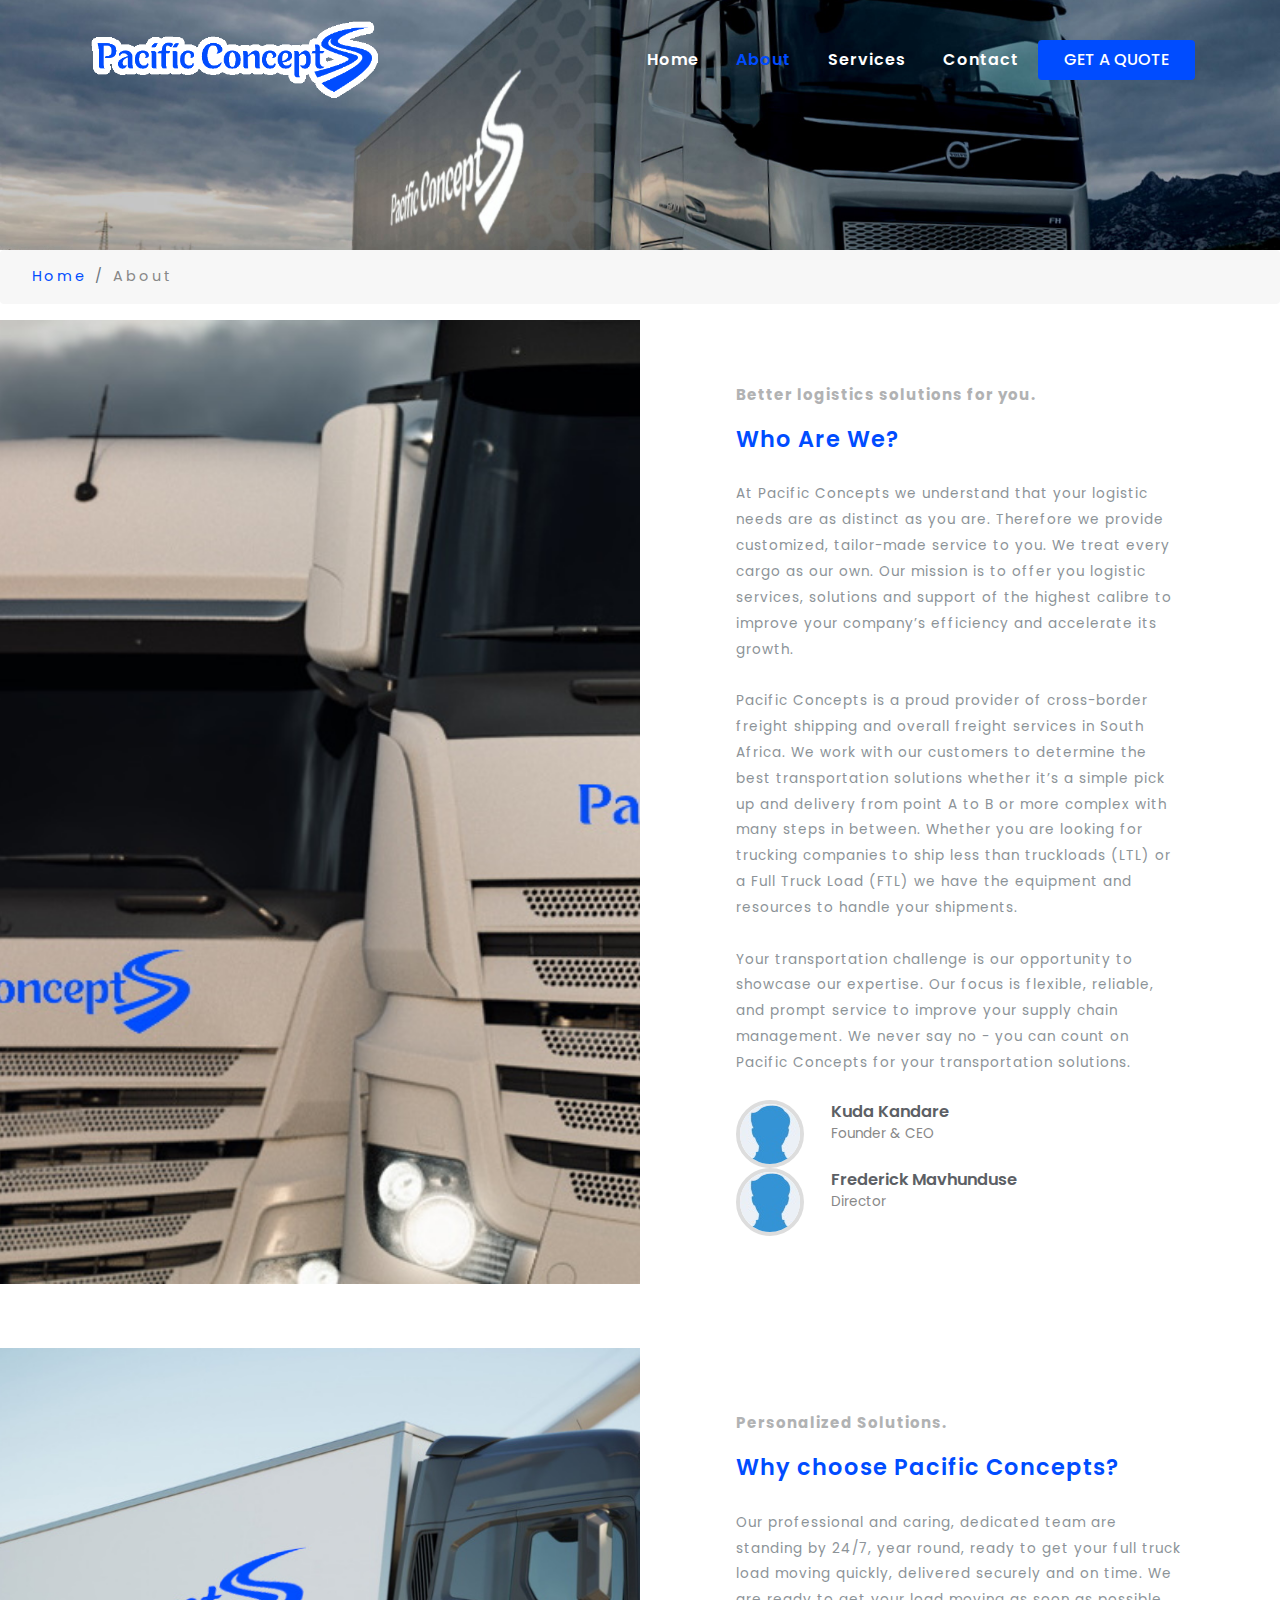
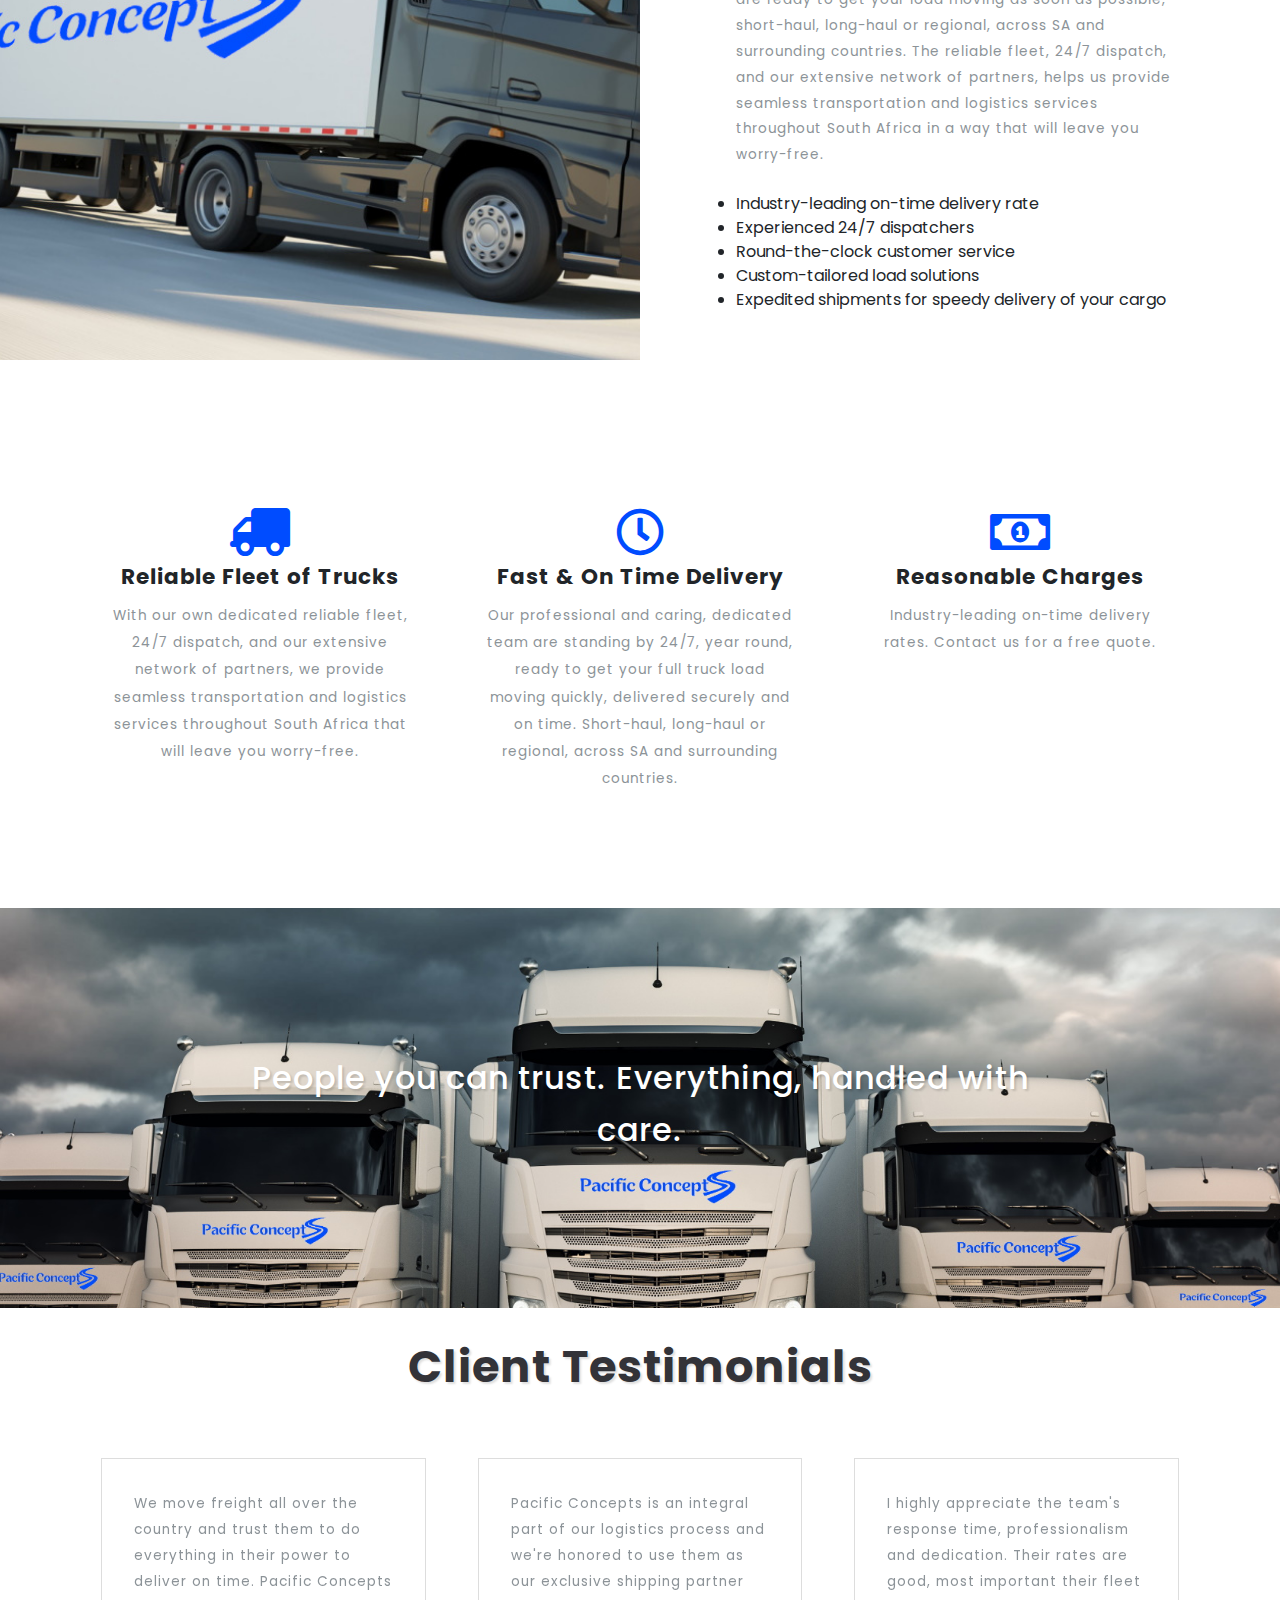
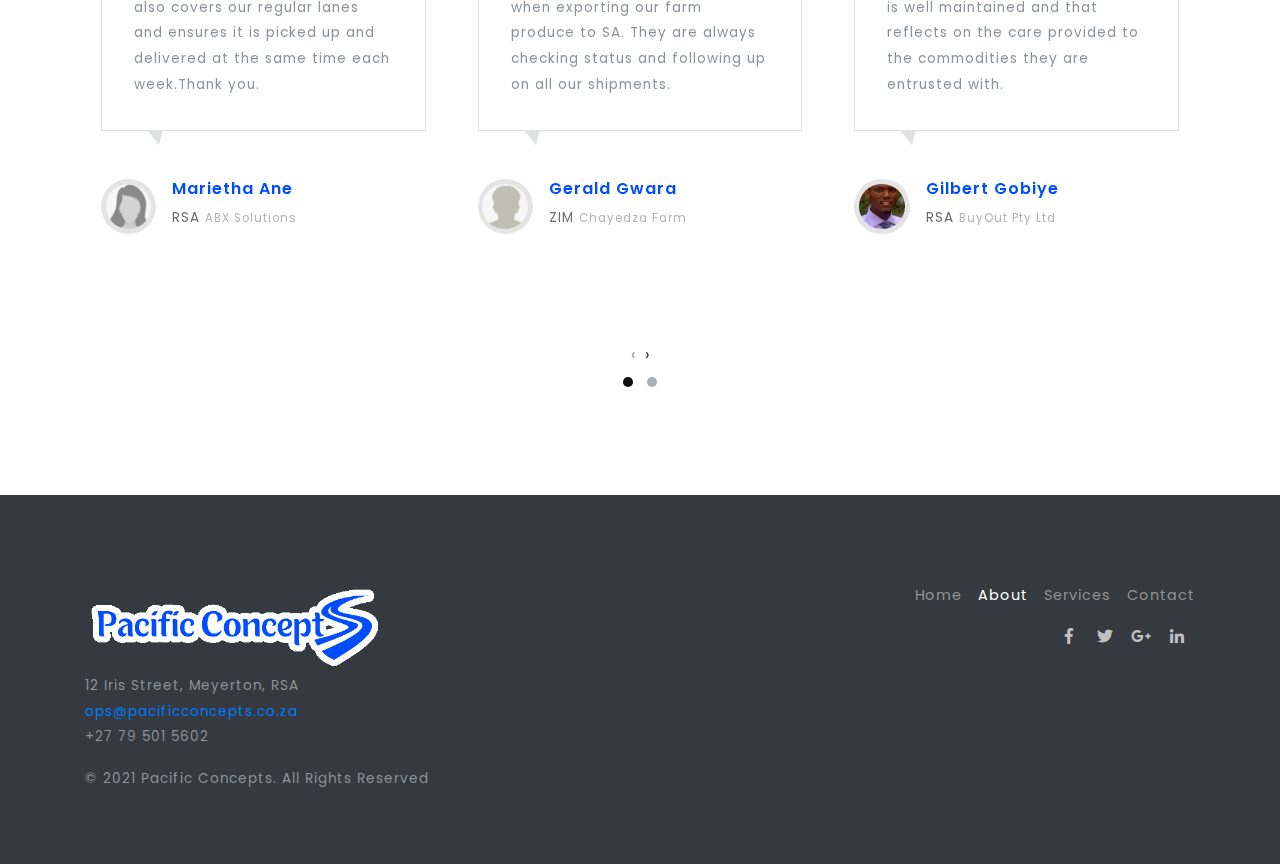
==== commit 485080ca: "New additions" ====
--- a/about.html
+++ b/about.html
@@ -104,6 +104,10 @@
                         <li><span>Kuda Kandare</span>Founder & CEO</li>
                     </ul>
 
+                    <ul class="author d-flex">
+                        <li><img class="img-fluid" src="images/author.jpg" alt=""></li>
+                        <li><span>Frederick Mavhunduse</span>Director</li>
+                    </ul>
                 </div>
             </div>
         </div>
